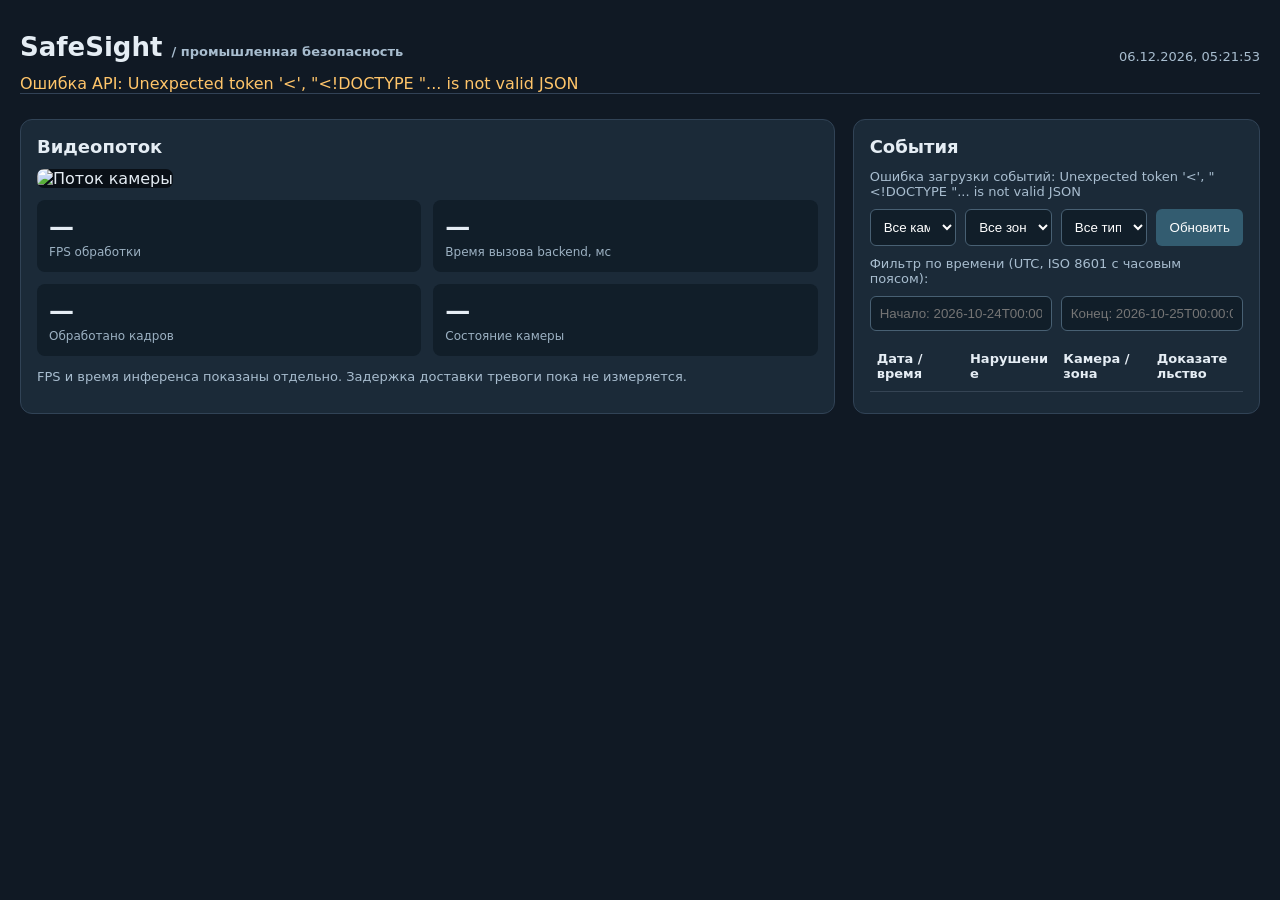
==== safesight/static/index.html @ d88bed45 "initial commit" ====
<!doctype html>
<html lang="ru">
<head>
<meta charset="UTF-8"><meta name="viewport" content="width=device-width,initial-scale=1">
<title>SafeSight — мониторинг промышленной безопасности</title>
<style>
:root{color-scheme:dark;font-family:system-ui,Segoe UI,Arial,sans-serif;background:#101924;color:#e5edf4}
*{box-sizing:border-box} body{margin:0 auto;padding:20px;max-width:1450px}
header{display:flex;justify-content:space-between;align-items:center;border-bottom:1px solid #324256;margin-bottom:25px}h1{font-size:26px;margin:12px 0}h2{font-size:18px;margin:0 0 12px}
.small{font-size:13px;color:#a8bdcf}.warn{color:#ffc56a}.ok{color:#7ee8ba}
.layout{display:grid;grid-template-columns:minmax(400px,2fr) minmax(330px,1fr);gap:18px}.panel{background:#1b2a38;border:1px solid #314356;border-radius:12px;padding:16px}.camera{width:100%;aspect-ratio:16/9;object-fit:contain;background:#090f16;border-radius:7px}
.stats{display:grid;grid-template-columns:1fr 1fr;gap:12px;margin-top:12px}.metric{padding:12px;background:#111e29;border-radius:8px}.metric b{display:block;font-size:25px}.metric span{font-size:12px;color:#9cb1c2}
.controls{display:grid;grid-template-columns:repeat(4,1fr);gap:9px;margin:10px 0}select,input{min-width:0;width:100%;padding:9px;border:1px solid #486073;background:#111e29;border-radius:6px;color:white}
table{width:100%;border-collapse:collapse;table-layout:fixed}th,td{text-align:left;padding:10px 7px;border-bottom:1px solid #354454;overflow-wrap:anywhere;font-size:13px}img.thumb{width:100%;max-width:160px;border-radius:5px}a{color:#8ccce7}button{cursor:pointer;background:#335c70;border:0;border-radius:6px;color:white;padding:9px}
@media(max-width:970px){.layout{display:block}.panel{margin-bottom:16px}.controls{grid-template-columns:repeat(2,1fr)}}
</style>
</head>
<body>
<header><div><h1>SafeSight <span class="small">/ промышленная безопасность</span></h1><div id="mode" class="warn">Загрузка статуса…</div></div><div id="clock" class="small"></div></header>
<div class="layout"><section class="panel"><h2>Видеопоток <span id="camname" class="small"></span></h2><img id="live" class="camera" alt="Поток камеры"><div class="stats"><div class="metric"><b id="fps">—</b><span>FPS обработки</span></div><div class="metric"><b id="lat">—</b><span>Время вызова backend, мс</span></div><div class="metric"><b id="frames">—</b><span>Обработано кадров</span></div><div class="metric"><b id="health">—</b><span>Состояние камеры</span></div></div><p class="small">FPS и время инференса показаны отдельно. Задержка доставки тревоги пока не измеряется.</p></section>
<section class="panel"><h2>События</h2><div class="small" id="count"></div><div class="controls"><select id="fc"><option value="">Все камеры</option></select><select id="fz"><option value="">Все зоны</option></select><select id="ft"><option value="">Все типы</option><option value="restricted_zone">Опасная зона</option><option value="no_helmet">Без каски</option></select><button onclick="loadEvents()">Обновить</button></div><div class="small">Фильтр по времени (UTC, ISO 8601 с часовым поясом):</div><div class="controls" style="grid-template-columns:1fr 1fr"><input id="start" placeholder="Начало: 2026-10-24T00:00:00+03:00"><input id="end" placeholder="Конец: 2026-10-25T00:00:00+03:00"></div><div style="max-height:650px;overflow:auto"><table><thead><tr><th>Дата / время</th><th>Нарушение</th><th>Камера / зона</th><th>Доказательство</th></tr></thead><tbody id="rows"></tbody></table></div></section></div>
<script>
const $=x=>document.getElementById(x); let cameraId=null;
function t(v){return document.createTextNode(v===undefined?'':String(v));}
function td(v){const node=document.createElement('td');node.append(t(v));return node;}
async function loadStatus(){try{const s=await (await fetch('/api/status')).json();$('mode').textContent=s.mode==='demo'?'ДЕМО: цветовые прямоугольники, НЕ нейросеть и НЕ LinQ TPU':`${s.backend} · LinQ TPU verified: ${s.linq_tpu_verified}`;$('mode').className=s.mode==='demo'?'warn':'small';if(s.cameras.length){const c=s.cameras[0];cameraId=c.id;$('camname').textContent=c.name;$('fps').textContent=c.fps;$('lat').textContent=c.inference_ms;$('frames').textContent=c.frame_count;$('health').textContent=c.status;const cam=$('fc');if(cam.options.length===1){for(const item of s.cameras){cam.add(new Option(item.id,item.id));for(const z of item.zones){if(![...$('fz').options].some(o=>o.value===z.id))$('fz').add(new Option(z.id,z.id));}}}}}catch(err){$('mode').textContent='Ошибка API: '+err.message;}}
function loadImage(){if(cameraId)$('live').src=`/api/frame/${encodeURIComponent(cameraId)}?ts=${Date.now()}`;}
async function loadEvents(){const p=new URLSearchParams();for(const [id,key] of [['fc','camera_id'],['fz','zone_id'],['ft','violation_type'],['start','start'],['end','end']]){const v=$(id).value.trim();if(v)p.set(key,v);}let body=$('rows');try{const r=await fetch('/api/events?'+p.toString());if(!r.ok)throw new Error((await r.json()).detail);const data=await r.json();body.replaceChildren();$('count').textContent=`Найдено событий: ${data.length}`;for(const e of data){const tr=document.createElement('tr');tr.append(td(new Date(e.timestamp).toLocaleString('ru-RU')),td(e.violation_type),td(`${e.camera_id} / ${e.zone_id}`));const c=document.createElement('td'),a=document.createElement('a'),im=document.createElement('img');a.href='/evidence/'+encodeURIComponent(e.evidence_file);a.target='_blank';a.rel='noopener noreferrer';im.className='thumb';im.src=a.href;im.alt='Подтверждающий кадр';a.append(im);c.append(a);tr.append(c);body.append(tr);}}catch(err){$('count').textContent='Ошибка загрузки событий: '+err.message;}}
$('clock').textContent=new Date().toLocaleString('ru-RU');setInterval(loadImage,500);setInterval(loadStatus,2000);setInterval(loadEvents,3000);loadStatus();loadEvents();
</script>
</body></html>
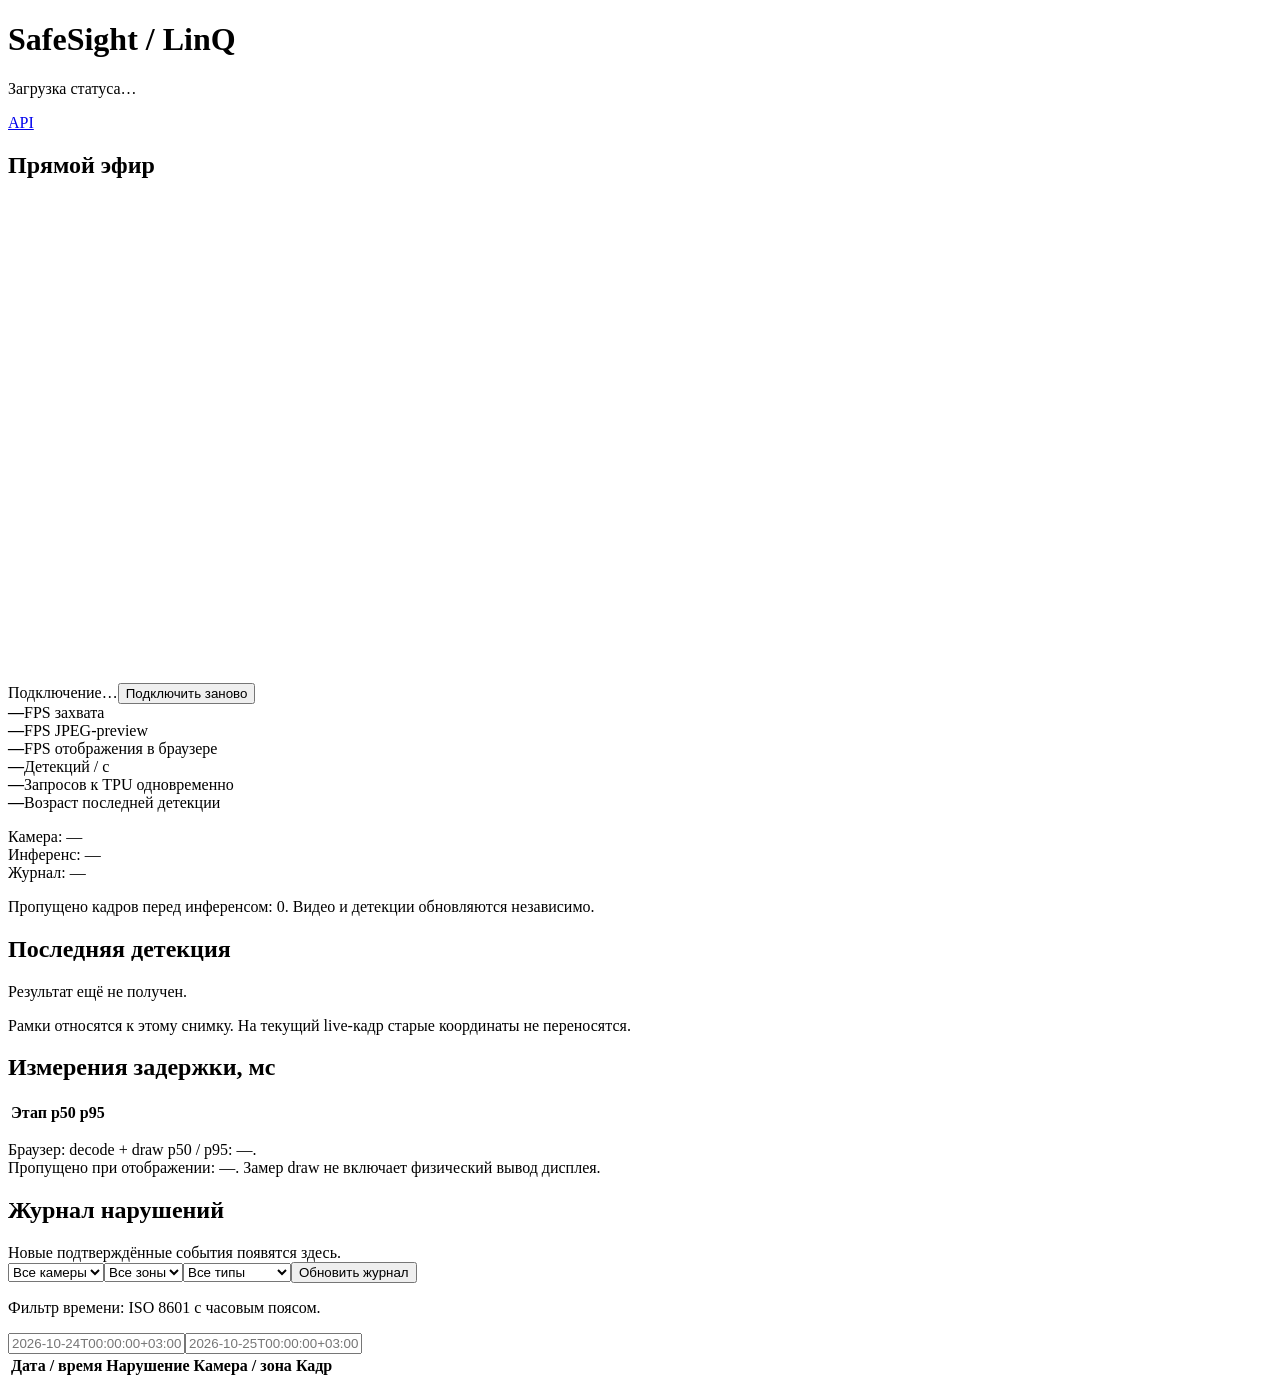
==== commit 10279f45: "Integrate independent camera preview and LinQ RabbitMQ inference" ====
--- a/safesight/static/index.html
+++ b/safesight/static/index.html
@@ -1,31 +1,29 @@
 <!doctype html>
 <html lang="ru">
 <head>
-<meta charset="UTF-8"><meta name="viewport" content="width=device-width,initial-scale=1">
+<meta charset="utf-8"><meta name="viewport" content="width=device-width,initial-scale=1">
 <title>SafeSight — мониторинг промышленной безопасности</title>
-<style>
-:root{color-scheme:dark;font-family:system-ui,Segoe UI,Arial,sans-serif;background:#101924;color:#e5edf4}
-*{box-sizing:border-box} body{margin:0 auto;padding:20px;max-width:1450px}
-header{display:flex;justify-content:space-between;align-items:center;border-bottom:1px solid #324256;margin-bottom:25px}h1{font-size:26px;margin:12px 0}h2{font-size:18px;margin:0 0 12px}
-.small{font-size:13px;color:#a8bdcf}.warn{color:#ffc56a}.ok{color:#7ee8ba}
-.layout{display:grid;grid-template-columns:minmax(400px,2fr) minmax(330px,1fr);gap:18px}.panel{background:#1b2a38;border:1px solid #314356;border-radius:12px;padding:16px}.camera{width:100%;aspect-ratio:16/9;object-fit:contain;background:#090f16;border-radius:7px}
-.stats{display:grid;grid-template-columns:1fr 1fr;gap:12px;margin-top:12px}.metric{padding:12px;background:#111e29;border-radius:8px}.metric b{display:block;font-size:25px}.metric span{font-size:12px;color:#9cb1c2}
-.controls{display:grid;grid-template-columns:repeat(4,1fr);gap:9px;margin:10px 0}select,input{min-width:0;width:100%;padding:9px;border:1px solid #486073;background:#111e29;border-radius:6px;color:white}
-table{width:100%;border-collapse:collapse;table-layout:fixed}th,td{text-align:left;padding:10px 7px;border-bottom:1px solid #354454;overflow-wrap:anywhere;font-size:13px}img.thumb{width:100%;max-width:160px;border-radius:5px}a{color:#8ccce7}button{cursor:pointer;background:#335c70;border:0;border-radius:6px;color:white;padding:9px}
-@media(max-width:970px){.layout{display:block}.panel{margin-bottom:16px}.controls{grid-template-columns:repeat(2,1fr)}}
-</style>
+<link rel="stylesheet" href="/dashboard/dashboard.css">
+<script src="/dashboard/stream.js" defer></script><script src="/dashboard/dashboard.js" defer></script>
 </head>
 <body>
-<header><div><h1>SafeSight <span class="small">/ промышленная безопасность</span></h1><div id="mode" class="warn">Загрузка статуса…</div></div><div id="clock" class="small"></div></header>
-<div class="layout"><section class="panel"><h2>Видеопоток <span id="camname" class="small"></span></h2><img id="live" class="camera" alt="Поток камеры"><div class="stats"><div class="metric"><b id="fps">—</b><span>FPS обработки</span></div><div class="metric"><b id="lat">—</b><span>Время вызова backend, мс</span></div><div class="metric"><b id="frames">—</b><span>Обработано кадров</span></div><div class="metric"><b id="health">—</b><span>Состояние камеры</span></div></div><p class="small">FPS и время инференса показаны отдельно. Задержка доставки тревоги пока не измеряется.</p></section>
-<section class="panel"><h2>События</h2><div class="small" id="count"></div><div class="controls"><select id="fc"><option value="">Все камеры</option></select><select id="fz"><option value="">Все зоны</option></select><select id="ft"><option value="">Все типы</option><option value="restricted_zone">Опасная зона</option><option value="no_helmet">Без каски</option></select><button onclick="loadEvents()">Обновить</button></div><div class="small">Фильтр по времени (UTC, ISO 8601 с часовым поясом):</div><div class="controls" style="grid-template-columns:1fr 1fr"><input id="start" placeholder="Начало: 2026-10-24T00:00:00+03:00"><input id="end" placeholder="Конец: 2026-10-25T00:00:00+03:00"></div><div style="max-height:650px;overflow:auto"><table><thead><tr><th>Дата / время</th><th>Нарушение</th><th>Камера / зона</th><th>Доказательство</th></tr></thead><tbody id="rows"></tbody></table></div></section></div>
-<script>
-const $=x=>document.getElementById(x); let cameraId=null;
-function t(v){return document.createTextNode(v===undefined?'':String(v));}
-function td(v){const node=document.createElement('td');node.append(t(v));return node;}
-async function loadStatus(){try{const s=await (await fetch('/api/status')).json();$('mode').textContent=s.mode==='demo'?'ДЕМО: цветовые прямоугольники, НЕ нейросеть и НЕ LinQ TPU':`${s.backend} · LinQ TPU verified: ${s.linq_tpu_verified}`;$('mode').className=s.mode==='demo'?'warn':'small';if(s.cameras.length){const c=s.cameras[0];cameraId=c.id;$('camname').textContent=c.name;$('fps').textContent=c.fps;$('lat').textContent=c.inference_ms;$('frames').textContent=c.frame_count;$('health').textContent=c.status;const cam=$('fc');if(cam.options.length===1){for(const item of s.cameras){cam.add(new Option(item.id,item.id));for(const z of item.zones){if(![...$('fz').options].some(o=>o.value===z.id))$('fz').add(new Option(z.id,z.id));}}}}}catch(err){$('mode').textContent='Ошибка API: '+err.message;}}
-function loadImage(){if(cameraId)$('live').src=`/api/frame/${encodeURIComponent(cameraId)}?ts=${Date.now()}`;}
-async function loadEvents(){const p=new URLSearchParams();for(const [id,key] of [['fc','camera_id'],['fz','zone_id'],['ft','violation_type'],['start','start'],['end','end']]){const v=$(id).value.trim();if(v)p.set(key,v);}let body=$('rows');try{const r=await fetch('/api/events?'+p.toString());if(!r.ok)throw new Error((await r.json()).detail);const data=await r.json();body.replaceChildren();$('count').textContent=`Найдено событий: ${data.length}`;for(const e of data){const tr=document.createElement('tr');tr.append(td(new Date(e.timestamp).toLocaleString('ru-RU')),td(e.violation_type),td(`${e.camera_id} / ${e.zone_id}`));const c=document.createElement('td'),a=document.createElement('a'),im=document.createElement('img');a.href='/evidence/'+encodeURIComponent(e.evidence_file);a.target='_blank';a.rel='noopener noreferrer';im.className='thumb';im.src=a.href;im.alt='Подтверждающий кадр';a.append(im);c.append(a);tr.append(c);body.append(tr);}}catch(err){$('count').textContent='Ошибка загрузки событий: '+err.message;}}
-$('clock').textContent=new Date().toLocaleString('ru-RU');setInterval(loadImage,500);setInterval(loadStatus,2000);setInterval(loadEvents,3000);loadStatus();loadEvents();
-</script>
+<header><div><h1>SafeSight <span class="small">/ LinQ</span></h1><p id="mode" class="warn">Загрузка статуса…</p></div><a href="/docs">API</a></header>
+<div class="layout"><div>
+<section class="panel"><h2>Прямой эфир <span id="camname" class="small"></span></h2>
+<canvas id="live" class="camera" width="640" height="480" aria-label="Видеопоток камеры"></canvas>
+<div class="controls"><span id="streamstate" role="status">Подключение…</span><button id="reconnect" type="button">Подключить заново</button></div>
+<div class="stats">
+<div class="metric"><b id="capturefps">—</b><span>FPS захвата</span></div><div class="metric"><b id="previewfps">—</b><span>FPS JPEG-preview</span></div><div class="metric"><b id="browserfps">—</b><span>FPS отображения в браузере</span></div>
+<div class="metric"><b id="inferencefps">—</b><span>Детекций / с</span></div><div class="metric"><b id="inflight">—</b><span>Запросов к TPU одновременно</span></div><div class="metric"><b id="age">—</b><span>Возраст последней детекции</span></div>
+</div>
+<p class="small">Камера: <span id="health">—</span><br>Инференс: <span id="inferhealth">—</span><br>Журнал: <span id="eventhealth">—</span></p>
+<p class="small">Пропущено кадров перед инференсом: <span id="drops">0</span>. Видео и детекции обновляются независимо.</p>
+</section>
+<section class="panel"><h2>Последняя детекция</h2><p id="detectcaption" class="small">Результат ещё не получен.</p><img id="detected" class="camera" alt="Исходный кадр последней детекции с рамками" hidden><p class="small">Рамки относятся к этому снимку. На текущий live-кадр старые координаты не переносятся.</p></section>
+<section class="panel"><h2>Измерения задержки, мс</h2><table><thead><tr><th>Этап</th><th>p50</th><th>p95</th></tr></thead><tbody id="timings"></tbody></table><p class="small" id="notes"></p><p class="small">Браузер: decode + draw p50 / p95: <span id="browserlat">—</span>.<br>Пропущено при отображении: <span id="browserdrops">—</span>. Замер draw не включает физический вывод дисплея.</p></section>
+</div><section class="panel"><h2>Журнал нарушений</h2><div id="notification" class="notice" role="status" aria-live="polite">Новые подтверждённые события появятся здесь.</div><div class="small" id="count"></div>
+<div class="controls"><select id="fc" aria-label="Камера"><option value="">Все камеры</option></select><select id="fz" aria-label="Зона"><option value="">Все зоны</option></select><select id="ft" aria-label="Тип нарушения"><option value="">Все типы</option><option value="restricted_zone">Опасная зона</option><option value="no_helmet">Без каски</option></select><button id="refresh" type="button">Обновить журнал</button></div>
+<p class="small">Фильтр времени: ISO 8601 с часовым поясом.</p><div class="controls"><input id="start" aria-label="Начало периода" placeholder="2026-10-24T00:00:00+03:00"><input id="end" aria-label="Конец периода" placeholder="2026-10-25T00:00:00+03:00"></div>
+<div class="scroll"><table><thead><tr><th>Дата / время</th><th>Нарушение</th><th>Камера / зона</th><th>Кадр</th></tr></thead><tbody id="rows"></tbody></table></div></section></div>
+<noscript>Для просмотра dashboard включите JavaScript. Прямой MJPEG доступен по адресу /video.</noscript>
 </body></html>
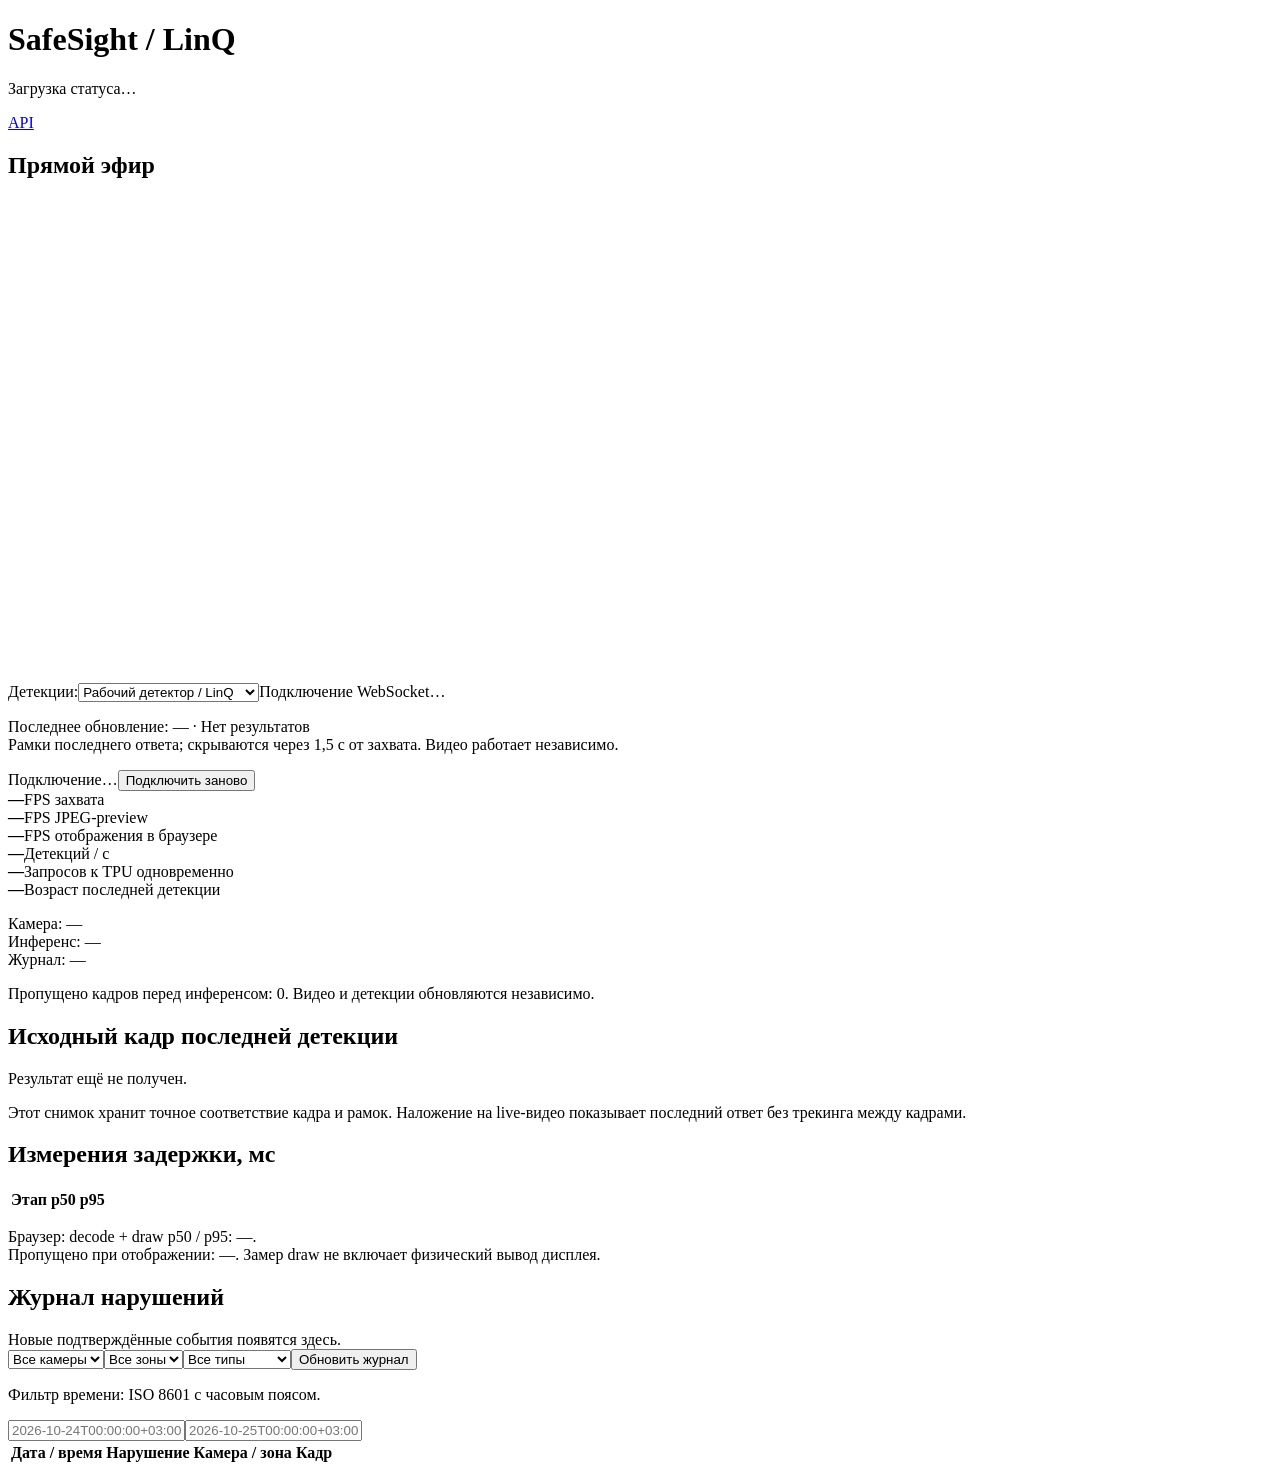
==== commit 51c9c1ff: "Stream detections over WebSocket and overlay live camera boxes" ====
--- a/safesight/static/index.html
+++ b/safesight/static/index.html
@@ -4,13 +4,15 @@
 <meta charset="utf-8"><meta name="viewport" content="width=device-width,initial-scale=1">
 <title>SafeSight — мониторинг промышленной безопасности</title>
 <link rel="stylesheet" href="/dashboard/dashboard.css">
-<script src="/dashboard/stream.js" defer></script><script src="/dashboard/dashboard.js" defer></script>
+<script src="/dashboard/stream.js" defer></script><script src="/dashboard/detections.js" defer></script><script src="/dashboard/dashboard.js" defer></script>
 </head>
 <body>
 <header><div><h1>SafeSight <span class="small">/ LinQ</span></h1><p id="mode" class="warn">Загрузка статуса…</p></div><a href="/docs">API</a></header>
 <div class="layout"><div>
 <section class="panel"><h2>Прямой эфир <span id="camname" class="small"></span></h2>
-<canvas id="live" class="camera" width="640" height="480" aria-label="Видеопоток камеры"></canvas>
+<div class="live-view"><canvas id="live" class="camera" width="640" height="480" aria-label="Видеопоток камеры"></canvas><canvas id="boxes" aria-label="Рамки детекций поверх видео"></canvas></div>
+<div class="controls"><label for="detection-source">Детекции:</label><select id="detection-source"><option value="live">Рабочий детектор / LinQ</option><option value="test">Тестовые JSON · НЕ TPU</option></select><span id="detection-state" role="status">Подключение WebSocket…</span></div>
+<p class="small">Последнее обновление: <time id="detection-updated">—</time> · <span id="detection-age">Нет результатов</span><br>Рамки последнего ответа; скрываются через 1,5 с от захвата. Видео работает независимо.</p>
 <div class="controls"><span id="streamstate" role="status">Подключение…</span><button id="reconnect" type="button">Подключить заново</button></div>
 <div class="stats">
 <div class="metric"><b id="capturefps">—</b><span>FPS захвата</span></div><div class="metric"><b id="previewfps">—</b><span>FPS JPEG-preview</span></div><div class="metric"><b id="browserfps">—</b><span>FPS отображения в браузере</span></div>
@@ -19,7 +21,7 @@
 <p class="small">Камера: <span id="health">—</span><br>Инференс: <span id="inferhealth">—</span><br>Журнал: <span id="eventhealth">—</span></p>
 <p class="small">Пропущено кадров перед инференсом: <span id="drops">0</span>. Видео и детекции обновляются независимо.</p>
 </section>
-<section class="panel"><h2>Последняя детекция</h2><p id="detectcaption" class="small">Результат ещё не получен.</p><img id="detected" class="camera" alt="Исходный кадр последней детекции с рамками" hidden><p class="small">Рамки относятся к этому снимку. На текущий live-кадр старые координаты не переносятся.</p></section>
+<section class="panel"><h2>Исходный кадр последней детекции</h2><p id="detectcaption" class="small">Результат ещё не получен.</p><img id="detected" class="camera" alt="Исходный кадр последней детекции с рамками" hidden><p class="small">Этот снимок хранит точное соответствие кадра и рамок. Наложение на live-видео показывает последний ответ без трекинга между кадрами.</p></section>
 <section class="panel"><h2>Измерения задержки, мс</h2><table><thead><tr><th>Этап</th><th>p50</th><th>p95</th></tr></thead><tbody id="timings"></tbody></table><p class="small" id="notes"></p><p class="small">Браузер: decode + draw p50 / p95: <span id="browserlat">—</span>.<br>Пропущено при отображении: <span id="browserdrops">—</span>. Замер draw не включает физический вывод дисплея.</p></section>
 </div><section class="panel"><h2>Журнал нарушений</h2><div id="notification" class="notice" role="status" aria-live="polite">Новые подтверждённые события появятся здесь.</div><div class="small" id="count"></div>
 <div class="controls"><select id="fc" aria-label="Камера"><option value="">Все камеры</option></select><select id="fz" aria-label="Зона"><option value="">Все зоны</option></select><select id="ft" aria-label="Тип нарушения"><option value="">Все типы</option><option value="restricted_zone">Опасная зона</option><option value="no_helmet">Без каски</option></select><button id="refresh" type="button">Обновить журнал</button></div>
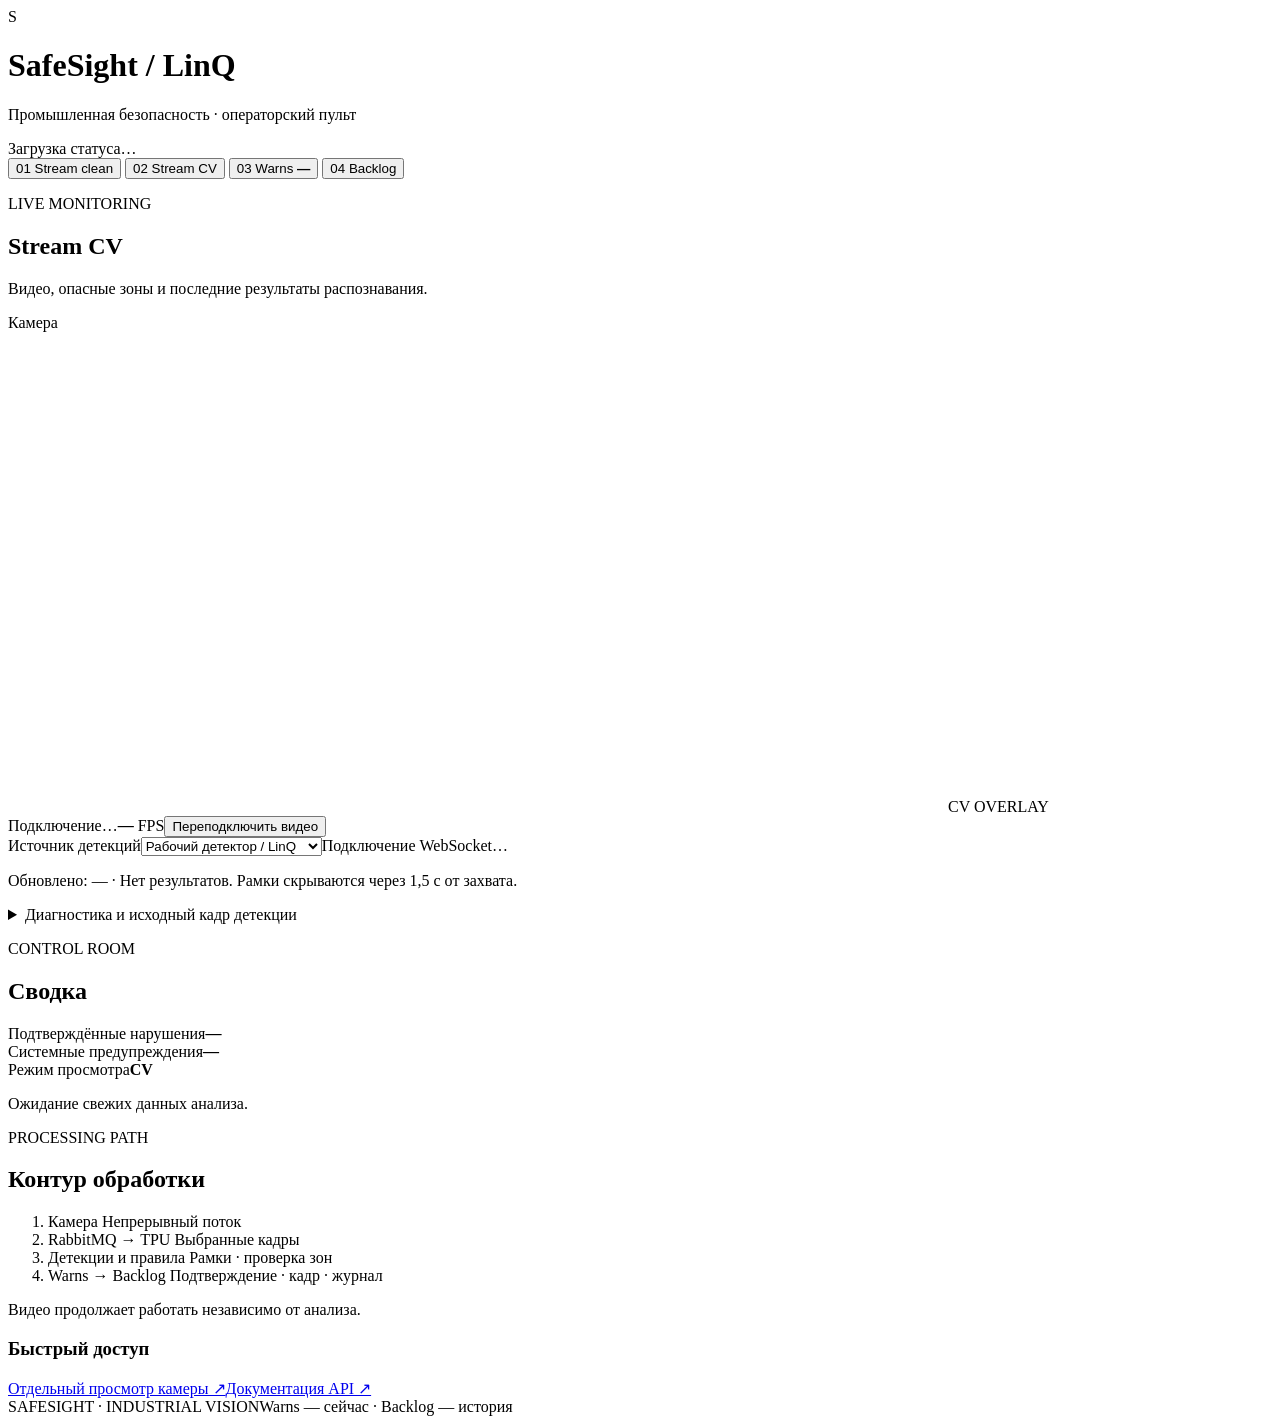
==== commit 9c58937e: "Add operator Warns and Backlog views with clean and CV streams" ====
--- a/safesight/static/index.html
+++ b/safesight/static/index.html
@@ -2,30 +2,49 @@
 <html lang="ru">
 <head>
 <meta charset="utf-8"><meta name="viewport" content="width=device-width,initial-scale=1">
-<title>SafeSight — мониторинг промышленной безопасности</title>
+<title>SafeSight — Stream CV</title>
 <link rel="stylesheet" href="/dashboard/dashboard.css">
-<script src="/dashboard/stream.js" defer></script><script src="/dashboard/detections.js" defer></script><script src="/dashboard/dashboard.js" defer></script>
+<script src="/dashboard/stream.js" defer></script><script src="/dashboard/detections.js" defer></script><script src="/dashboard/operations.js" defer></script><script src="/dashboard/dashboard.js" defer></script>
 </head>
 <body>
-<header><div><h1>SafeSight <span class="small">/ LinQ</span></h1><p id="mode" class="warn">Загрузка статуса…</p></div><a href="/docs">API</a></header>
-<div class="layout"><div>
-<section class="panel"><h2>Прямой эфир <span id="camname" class="small"></span></h2>
-<div class="live-view"><canvas id="live" class="camera" width="640" height="480" aria-label="Видеопоток камеры"></canvas><canvas id="boxes" aria-label="Рамки детекций поверх видео"></canvas></div>
-<div class="controls"><label for="detection-source">Детекции:</label><select id="detection-source"><option value="live">Рабочий детектор / LinQ</option><option value="test">Тестовые JSON · НЕ TPU</option></select><span id="detection-state" role="status">Подключение WebSocket…</span></div>
-<p class="small">Последнее обновление: <time id="detection-updated">—</time> · <span id="detection-age">Нет результатов</span><br>Рамки последнего ответа; скрываются через 1,5 с от захвата. Видео работает независимо.</p>
-<div class="controls"><span id="streamstate" role="status">Подключение…</span><button id="reconnect" type="button">Подключить заново</button></div>
-<div class="stats">
-<div class="metric"><b id="capturefps">—</b><span>FPS захвата</span></div><div class="metric"><b id="previewfps">—</b><span>FPS JPEG-preview</span></div><div class="metric"><b id="browserfps">—</b><span>FPS отображения в браузере</span></div>
-<div class="metric"><b id="inferencefps">—</b><span>Детекций / с</span></div><div class="metric"><b id="inflight">—</b><span>Запросов к TPU одновременно</span></div><div class="metric"><b id="age">—</b><span>Возраст последней детекции</span></div>
-</div>
-<p class="small">Камера: <span id="health">—</span><br>Инференс: <span id="inferhealth">—</span><br>Журнал: <span id="eventhealth">—</span></p>
-<p class="small">Пропущено кадров перед инференсом: <span id="drops">0</span>. Видео и детекции обновляются независимо.</p>
+<header class="app-header"><div class="brand"><span class="brand-mark">S</span><div><h1>SafeSight <span>/ LinQ</span></h1><p>Промышленная безопасность · операторский пульт</p></div></div><div class="header-status"><span class="live-dot"></span><span id="mode">Загрузка статуса…</span></div></header>
+<nav class="view-nav" aria-label="Разделы мониторинга">
+<button data-view="clean" type="button"><span>01</span> Stream clean</button>
+<button data-view="cv" class="selected" aria-current="page" type="button"><span>02</span> Stream CV</button>
+<button data-view="warns" type="button"><span>03</span> Warns <b id="warn-count">—</b></button>
+<button data-view="backlog" type="button"><span>04</span> Backlog</button>
+</nav>
+<div class="workspace"><main>
+<section class="panel" data-panel="stream">
+<div class="section-heading"><div><p class="eyebrow">LIVE MONITORING</p><h2 id="stream-title">Stream CV</h2><p id="stream-description" class="small">Видео, опасные зоны и последние результаты распознавания.</p></div><span id="camname" class="chip">Камера</span></div>
+<div class="live-view"><canvas id="live" class="camera" width="640" height="480" aria-label="Видеопоток камеры"></canvas><canvas id="boxes" aria-label="Рамки детекций поверх видео"></canvas><span id="view-badge" class="video-badge">CV OVERLAY</span></div>
+<div class="stream-footer"><span id="streamstate" role="status">Подключение…</span><span><b id="browserfps">—</b> FPS</span><button id="reconnect" type="button" class="secondary">Переподключить видео</button></div>
+<div id="cv-controls"><div class="controls"><label for="detection-source">Источник детекций</label><select id="detection-source"><option value="live">Рабочий детектор / LinQ</option><option value="test">Тестовые JSON · НЕ TPU</option></select><span id="detection-state" role="status">Подключение WebSocket…</span></div><p class="small">Обновлено: <time id="detection-updated">—</time> · <span id="detection-age">Нет результатов</span>. Рамки скрываются через 1,5 с от захвата.</p></div>
 </section>
-<section class="panel"><h2>Исходный кадр последней детекции</h2><p id="detectcaption" class="small">Результат ещё не получен.</p><img id="detected" class="camera" alt="Исходный кадр последней детекции с рамками" hidden><p class="small">Этот снимок хранит точное соответствие кадра и рамок. Наложение на live-видео показывает последний ответ без трекинга между кадрами.</p></section>
-<section class="panel"><h2>Измерения задержки, мс</h2><table><thead><tr><th>Этап</th><th>p50</th><th>p95</th></tr></thead><tbody id="timings"></tbody></table><p class="small" id="notes"></p><p class="small">Браузер: decode + draw p50 / p95: <span id="browserlat">—</span>.<br>Пропущено при отображении: <span id="browserdrops">—</span>. Замер draw не включает физический вывод дисплея.</p></section>
-</div><section class="panel"><h2>Журнал нарушений</h2><div id="notification" class="notice" role="status" aria-live="polite">Новые подтверждённые события появятся здесь.</div><div class="small" id="count"></div>
-<div class="controls"><select id="fc" aria-label="Камера"><option value="">Все камеры</option></select><select id="fz" aria-label="Зона"><option value="">Все зоны</option></select><select id="ft" aria-label="Тип нарушения"><option value="">Все типы</option><option value="restricted_zone">Опасная зона</option><option value="no_helmet">Без каски</option></select><button id="refresh" type="button">Обновить журнал</button></div>
-<p class="small">Фильтр времени: ISO 8601 с часовым поясом.</p><div class="controls"><input id="start" aria-label="Начало периода" placeholder="2026-10-24T00:00:00+03:00"><input id="end" aria-label="Конец периода" placeholder="2026-10-25T00:00:00+03:00"></div>
-<div class="scroll"><table><thead><tr><th>Дата / время</th><th>Нарушение</th><th>Камера / зона</th><th>Кадр</th></tr></thead><tbody id="rows"></tbody></table></div></section></div>
-<noscript>Для просмотра dashboard включите JavaScript. Прямой MJPEG доступен по адресу /video.</noscript>
+<section class="panel" data-panel="warns" hidden>
+<div class="section-heading"><div><p class="eyebrow">ATTENTION REQUIRED</p><h2>Warns <span class="small">/ текущие предупреждения</span></h2></div><span id="warn-freshness" class="chip">Ожидание данных</span></div>
+<p class="small">Здесь только текущие подтверждённые нарушения. История и доказательные кадры доступны в Backlog.</p>
+<div id="warnings-list" class="warning-grid" aria-live="polite"></div>
+<h3>Состояние системы</h3><div id="system-warnings" class="system-list"></div>
+</section>
+<section class="panel" data-panel="backlog" hidden>
+<div class="section-heading"><div><p class="eyebrow">EVENT HISTORY</p><h2>Backlog <span class="small">/ журнал событий</span></h2></div><button id="refresh" type="button">Обновить</button></div>
+<div id="notification" class="notice" role="status" aria-live="polite">Подтверждённые события сохраняются вместе с исходным кадром.</div>
+<div class="controls"><select id="fc" aria-label="Камера"><option value="">Все камеры</option></select><select id="fz" aria-label="Зона"><option value="">Все зоны</option></select><select id="ft" aria-label="Тип нарушения"><option value="">Все типы</option><option value="restricted_zone">Опасная зона</option><option value="no_helmet">Без каски</option></select></div>
+<div class="controls"><input id="start" aria-label="Начало периода" placeholder="От: 2026-10-24T00:00:00+03:00"><input id="end" aria-label="Конец периода" placeholder="До: 2026-10-25T00:00:00+03:00"><select id="event-limit" aria-label="Количество событий"><option value="50">Последние 50</option><option value="100" selected>Последние 100</option><option value="500">Последние 500</option></select></div>
+<p id="count" class="small">Загрузка журнала…</p><div class="scroll"><table><thead><tr><th>Время</th><th>Нарушение</th><th>Камера / зона</th><th>Доказательный кадр</th></tr></thead><tbody id="rows"></tbody></table></div><p id="events-empty" class="empty" hidden>По выбранным фильтрам событий нет.</p>
+</section>
+<details class="panel diagnostics"><summary>Диагностика и исходный кадр детекции</summary>
+<div class="stats"><div class="metric"><b id="capturefps">—</b><span>FPS захвата</span></div><div class="metric"><b id="previewfps">—</b><span>FPS JPEG</span></div><div class="metric"><b id="inferencefps">—</b><span>Детекций / с</span></div><div class="metric"><b id="inflight">—</b><span>Запросов к TPU</span></div><div class="metric"><b id="age">—</b><span>Возраст детекции</span></div></div>
+<p class="small">Камера: <span id="health">—</span><br>Инференс: <span id="inferhealth">—</span><br>Журнал: <span id="eventhealth">—</span><br>Пропущено перед инференсом: <span id="drops">0</span></p>
+<h3>Исходный кадр последней детекции</h3><p id="detectcaption" class="small">Результат ещё не получен.</p><img id="detected" class="camera" alt="Исходный кадр последней детекции с рамками" hidden><p class="small">На снимке кадр и рамки совпадают точно. Live-наложение показывает последний ответ без трекинга между кадрами.</p>
+<h3>Задержки, мс</h3><table><thead><tr><th>Этап</th><th>p50</th><th>p95</th></tr></thead><tbody id="timings"></tbody></table><p class="small" id="notes"></p><p class="small">Браузер decode + draw p50 / p95: <span id="browserlat">—</span><br>Пропуски отображения: <span id="browserdrops">—</span></p>
+</details>
+</main><aside>
+<section class="panel overview"><p class="eyebrow">CONTROL ROOM</p><h2>Сводка</h2><div class="overview-row"><span>Подтверждённые нарушения</span><b id="summary-incidents">—</b></div><div class="overview-row"><span>Системные предупреждения</span><b id="summary-system">—</b></div><div class="overview-row"><span>Режим просмотра</span><b id="summary-view">CV</b></div><p id="sidebar-warnings" class="small">Ожидание свежих данных анализа.</p></section>
+<section class="panel path-panel"><p class="eyebrow">PROCESSING PATH</p><h2>Контур обработки</h2><ol class="pipeline-path"><li>Камера <span>Непрерывный поток</span></li><li>RabbitMQ → TPU <span>Выбранные кадры</span></li><li>Детекции и правила <span>Рамки · проверка зон</span></li><li>Warns → Backlog <span>Подтверждение · кадр · журнал</span></li></ol><p class="small">Видео продолжает работать независимо от анализа.</p></section>
+<section class="panel help"><h3>Быстрый доступ</h3><a href="/camera" target="_blank" rel="noopener">Отдельный просмотр камеры ↗</a><a href="/docs" target="_blank" rel="noopener">Документация API ↗</a></section>
+</aside></div>
+<footer class="app-footer"><span>SAFESIGHT · INDUSTRIAL VISION</span><span>Warns — сейчас · Backlog — история</span></footer>
+<noscript>Для мониторинга включите JavaScript. Прямой MJPEG доступен по адресу /video.</noscript>
 </body></html>
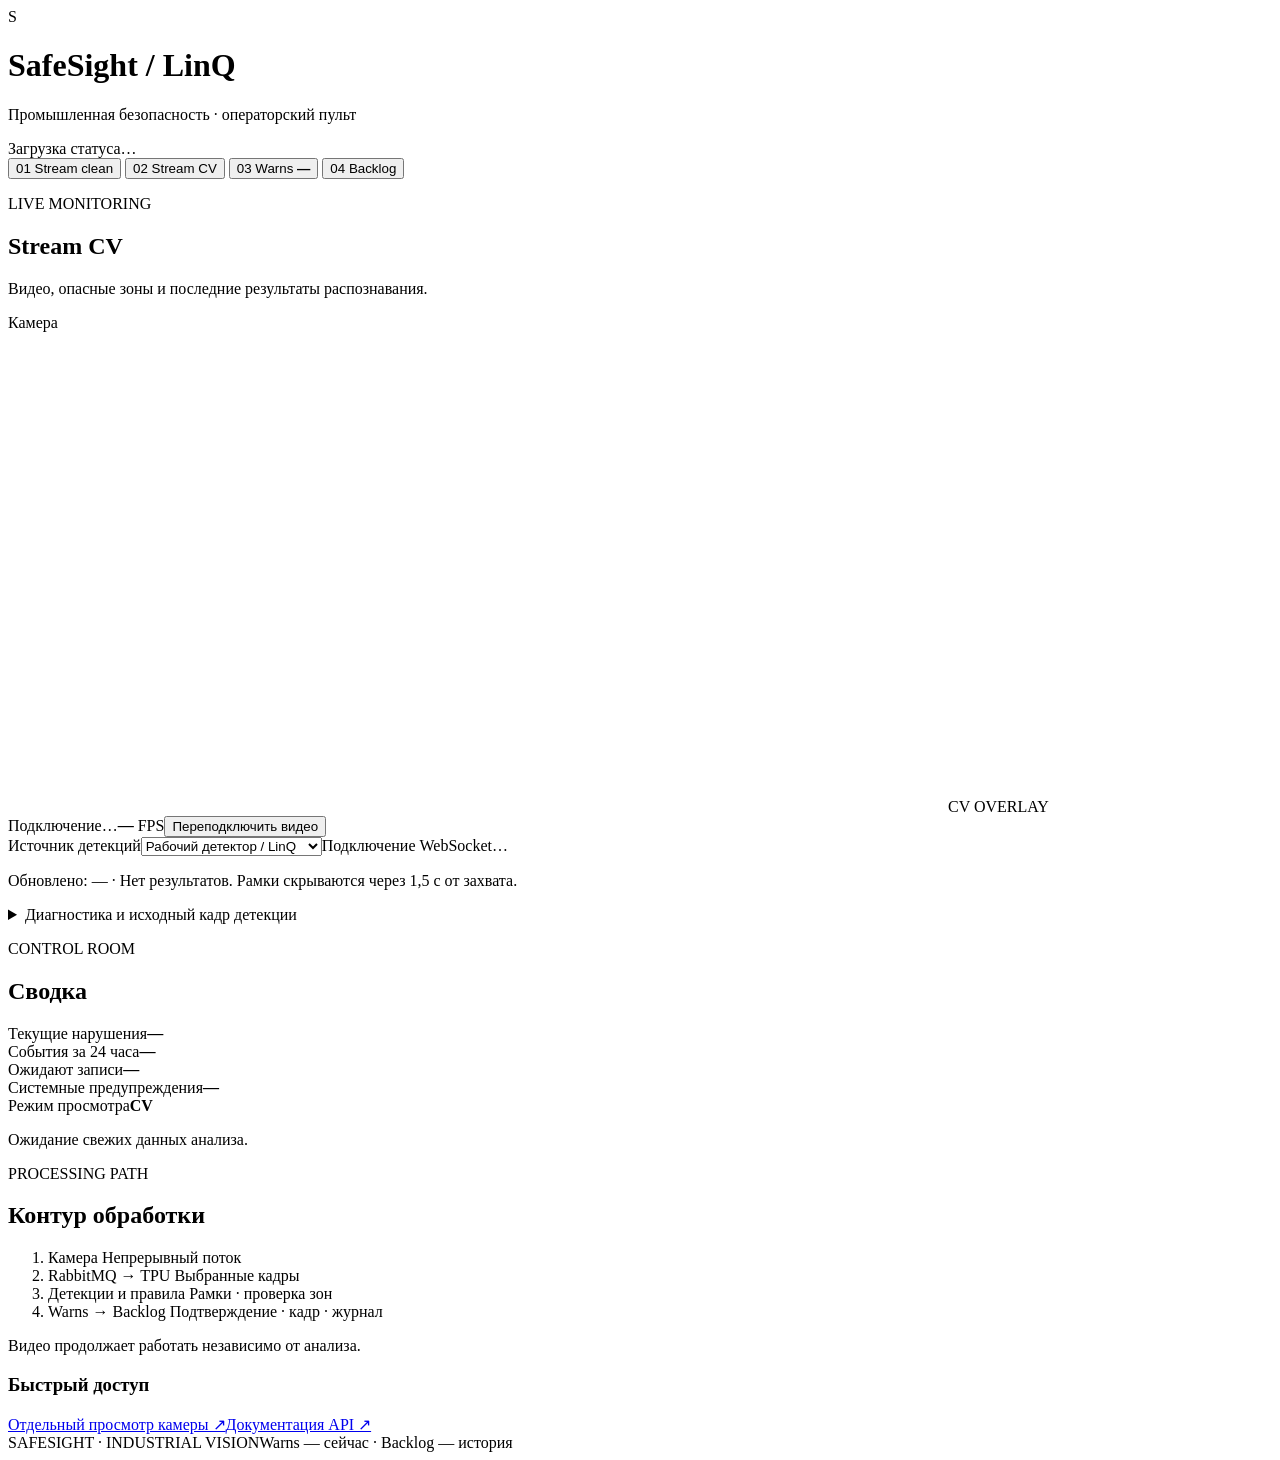
==== commit ce63d941: "Prepare SafeSight pilot with reliable safety evidence and measured evaluation" ====
--- a/safesight/static/index.html
+++ b/safesight/static/index.html
@@ -3,8 +3,9 @@
 <head>
 <meta charset="utf-8"><meta name="viewport" content="width=device-width,initial-scale=1">
 <title>SafeSight — Stream CV</title>
-<link rel="stylesheet" href="/dashboard/dashboard.css">
-<script src="/dashboard/stream.js" defer></script><script src="/dashboard/detections.js" defer></script><script src="/dashboard/operations.js" defer></script><script src="/dashboard/dashboard.js" defer></script>
+<link rel="icon" href="/dashboard/favicon.svg" type="image/svg+xml">
+<link rel="stylesheet" href="/dashboard/dashboard.css?v=0.3.0">
+<script src="/dashboard/stream.js?v=0.3.0" defer></script><script src="/dashboard/detections.js?v=0.3.0" defer></script><script src="/dashboard/operations.js?v=0.3.0" defer></script><script src="/dashboard/dashboard.js?v=0.3.0" defer></script>
 </head>
 <body>
 <header class="app-header"><div class="brand"><span class="brand-mark">S</span><div><h1>SafeSight <span>/ LinQ</span></h1><p>Промышленная безопасность · операторский пульт</p></div></div><div class="header-status"><span class="live-dot"></span><span id="mode">Загрузка статуса…</span></div></header>
@@ -15,6 +16,7 @@
 <button data-view="backlog" type="button"><span>04</span> Backlog</button>
 </nav>
 <div class="workspace"><main>
+<div id="mode-banner" class="mode-banner" role="status" hidden></div>
 <section class="panel" data-panel="stream">
 <div class="section-heading"><div><p class="eyebrow">LIVE MONITORING</p><h2 id="stream-title">Stream CV</h2><p id="stream-description" class="small">Видео, опасные зоны и последние результаты распознавания.</p></div><span id="camname" class="chip">Камера</span></div>
 <div class="live-view"><canvas id="live" class="camera" width="640" height="480" aria-label="Видеопоток камеры"></canvas><canvas id="boxes" aria-label="Рамки детекций поверх видео"></canvas><span id="view-badge" class="video-badge">CV OVERLAY</span></div>
@@ -28,11 +30,11 @@
 <h3>Состояние системы</h3><div id="system-warnings" class="system-list"></div>
 </section>
 <section class="panel" data-panel="backlog" hidden>
-<div class="section-heading"><div><p class="eyebrow">EVENT HISTORY</p><h2>Backlog <span class="small">/ журнал событий</span></h2></div><button id="refresh" type="button">Обновить</button></div>
+<div class="section-heading"><div><p class="eyebrow">EVENT HISTORY</p><h2>Backlog <span class="small">/ журнал событий</span></h2></div><div class="actions"><a id="export-csv" class="button secondary" href="/api/events/export.csv?limit=100" download>Скачать CSV</a><button id="refresh" type="button">Обновить</button></div></div>
 <div id="notification" class="notice" role="status" aria-live="polite">Подтверждённые события сохраняются вместе с исходным кадром.</div>
-<div class="controls"><select id="fc" aria-label="Камера"><option value="">Все камеры</option></select><select id="fz" aria-label="Зона"><option value="">Все зоны</option></select><select id="ft" aria-label="Тип нарушения"><option value="">Все типы</option><option value="restricted_zone">Опасная зона</option><option value="no_helmet">Без каски</option></select></div>
-<div class="controls"><input id="start" aria-label="Начало периода" placeholder="От: 2026-10-24T00:00:00+03:00"><input id="end" aria-label="Конец периода" placeholder="До: 2026-10-25T00:00:00+03:00"><select id="event-limit" aria-label="Количество событий"><option value="50">Последние 50</option><option value="100" selected>Последние 100</option><option value="500">Последние 500</option></select></div>
-<p id="count" class="small">Загрузка журнала…</p><div class="scroll"><table><thead><tr><th>Время</th><th>Нарушение</th><th>Камера / зона</th><th>Доказательный кадр</th></tr></thead><tbody id="rows"></tbody></table></div><p id="events-empty" class="empty" hidden>По выбранным фильтрам событий нет.</p>
+<div class="controls"><select id="fc" aria-label="Камера"><option value="">Все камеры</option></select><select id="fz" aria-label="Зона"><option value="">Все зоны</option></select><select id="ft" aria-label="Тип нарушения"><option value="">Все типы</option><option value="restricted_zone">Опасная зона</option><option value="no_helmet">Без каски</option><option value="fall_detected">Падение</option></select></div>
+<div class="controls"><label class="date-filter">С даты<input id="start" type="datetime-local" aria-label="Начало периода"></label><label class="date-filter">По дату<input id="end" type="datetime-local" aria-label="Конец периода"></label><select id="event-limit" aria-label="Количество событий"><option value="50">Последние 50</option><option value="100" selected>Последние 100</option><option value="500">Последние 500</option></select></div>
+<p id="count" class="small">Загрузка журнала…</p><div class="scroll"><table class="event-table"><thead><tr><th>Время</th><th>Нарушение / источник</th><th>Камера / зона</th><th>Доказательный кадр</th><th>Проверка оператора</th></tr></thead><tbody id="rows"></tbody></table></div><p id="events-empty" class="empty" hidden>По выбранным фильтрам событий нет.</p>
 </section>
 <details class="panel diagnostics"><summary>Диагностика и исходный кадр детекции</summary>
 <div class="stats"><div class="metric"><b id="capturefps">—</b><span>FPS захвата</span></div><div class="metric"><b id="previewfps">—</b><span>FPS JPEG</span></div><div class="metric"><b id="inferencefps">—</b><span>Детекций / с</span></div><div class="metric"><b id="inflight">—</b><span>Запросов к TPU</span></div><div class="metric"><b id="age">—</b><span>Возраст детекции</span></div></div>
@@ -41,7 +43,7 @@
 <h3>Задержки, мс</h3><table><thead><tr><th>Этап</th><th>p50</th><th>p95</th></tr></thead><tbody id="timings"></tbody></table><p class="small" id="notes"></p><p class="small">Браузер decode + draw p50 / p95: <span id="browserlat">—</span><br>Пропуски отображения: <span id="browserdrops">—</span></p>
 </details>
 </main><aside>
-<section class="panel overview"><p class="eyebrow">CONTROL ROOM</p><h2>Сводка</h2><div class="overview-row"><span>Подтверждённые нарушения</span><b id="summary-incidents">—</b></div><div class="overview-row"><span>Системные предупреждения</span><b id="summary-system">—</b></div><div class="overview-row"><span>Режим просмотра</span><b id="summary-view">CV</b></div><p id="sidebar-warnings" class="small">Ожидание свежих данных анализа.</p></section>
+<section class="panel overview"><p class="eyebrow">CONTROL ROOM</p><h2>Сводка</h2><div class="overview-row"><span>Текущие нарушения</span><b id="summary-incidents">—</b></div><div class="overview-row"><span>События за 24 часа</span><b id="summary-day">—</b></div><div class="overview-row"><span>Ожидают записи</span><b id="summary-pending">—</b></div><div class="overview-row"><span>Системные предупреждения</span><b id="summary-system">—</b></div><div class="overview-row"><span>Режим просмотра</span><b id="summary-view">CV</b></div><p id="sidebar-warnings" class="small">Ожидание свежих данных анализа.</p></section>
 <section class="panel path-panel"><p class="eyebrow">PROCESSING PATH</p><h2>Контур обработки</h2><ol class="pipeline-path"><li>Камера <span>Непрерывный поток</span></li><li>RabbitMQ → TPU <span>Выбранные кадры</span></li><li>Детекции и правила <span>Рамки · проверка зон</span></li><li>Warns → Backlog <span>Подтверждение · кадр · журнал</span></li></ol><p class="small">Видео продолжает работать независимо от анализа.</p></section>
 <section class="panel help"><h3>Быстрый доступ</h3><a href="/camera" target="_blank" rel="noopener">Отдельный просмотр камеры ↗</a><a href="/docs" target="_blank" rel="noopener">Документация API ↗</a></section>
 </aside></div>
